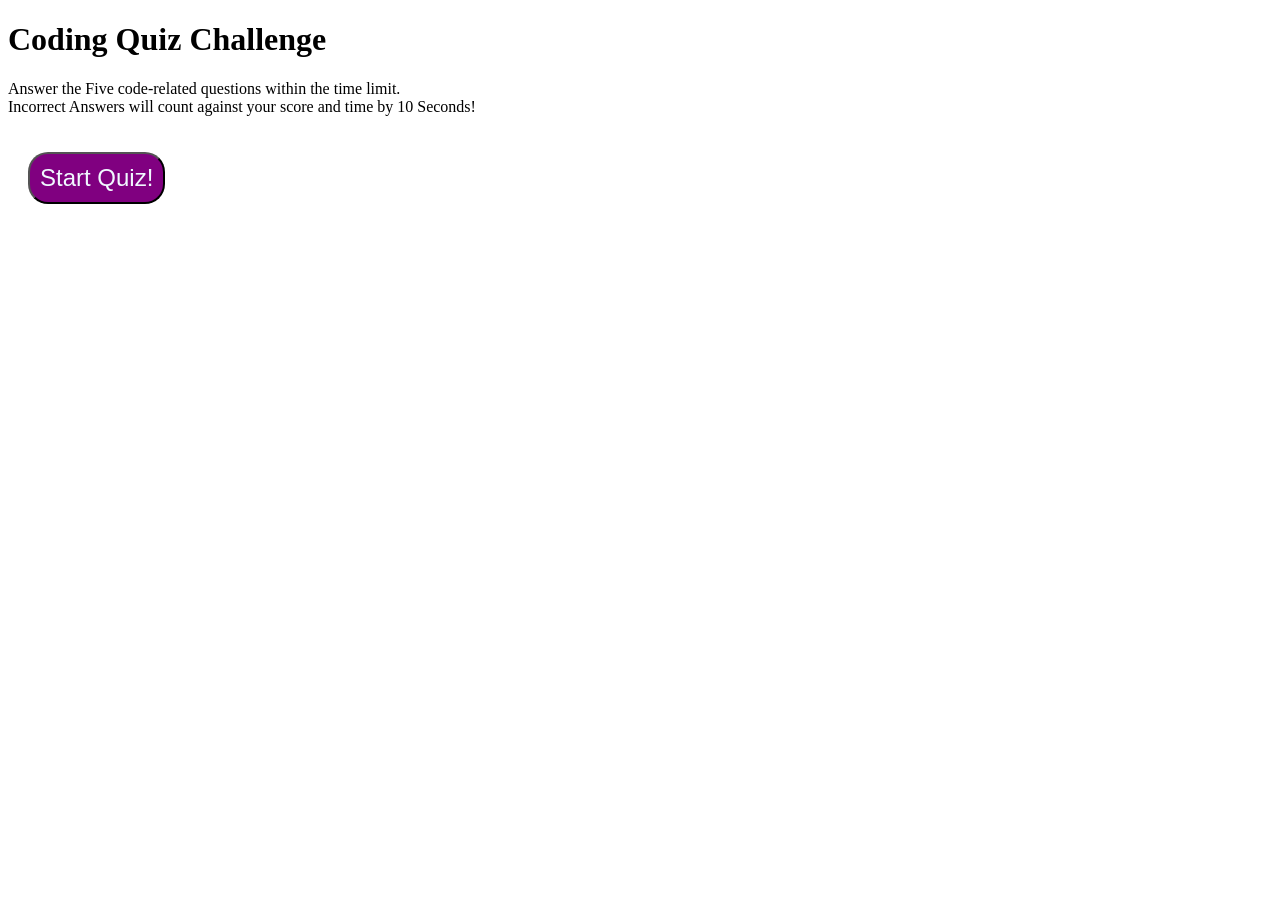
==== CodingQ.html @ f802a0e7 "further work to integrate the High Scores Table and a Back button to reset the page" ====
<!DOCTYPE html>
<html lang="en">
  <head>
    <title></title>
    <meta charset="utf-8">
    <meta http-equiv="X-UA-Compatible" content="IE=edge">
    <meta name="viewport" content="width=device-width, initial-scale=1">
    <link rel="stylesheet" href="assets/style.css">
  </head> 

  <body>
      <div id ='page'>
        <h1> Coding Quiz Challenge</h1>
        <p> Answer the Five code-related questions within the time limit.<br>
            Incorrect Answers will count against your score and time by 10 Seconds!
        </p>
      </div>

        <button id="start-btn">Start Quiz!</button>

            <div id="quiz-box" class="hide">
                <h2 id = 'timer'></h2>  
                <div id = 'question-box'></div>
                <div id = 'answer-button-box'></div>
                 
            </div>


            <div id="final-score" class="hide">
              <p>Your final score is: <span id="score"></span></p>
              <form id="initials-form">
                <label for="initials">Enter your initials:</label>
                <input type="text" id="initials" name="initials">
                <button type="submit">Submit</button>
              </form>
            </div>

            <div id="high-scores" class="hide">
              <h2>High Scores</h2>
              <table>
                <thead>
                  <tr>
                    <th>Initials</th>
                    <th>Score</th>
                  </tr>
                </thead>
                <tbody id="high-scores-table"></tbody>
              </table>
              <button id ='goback'>Go Back</button>
              <button id="clear-scores-btn">Clear High Scores</button>
            </div>



    <script src="assets/script.js"></script>
  </body>
</html>
---- assets/style.css ----
button{
    padding: 10px;
    margin: 20px;
    cursor: pointer;
    font-size: 24px;
    background-color: purple;
    color: aliceblue;
    border-radius: 20px;
}

.hide{
    display: none;
}
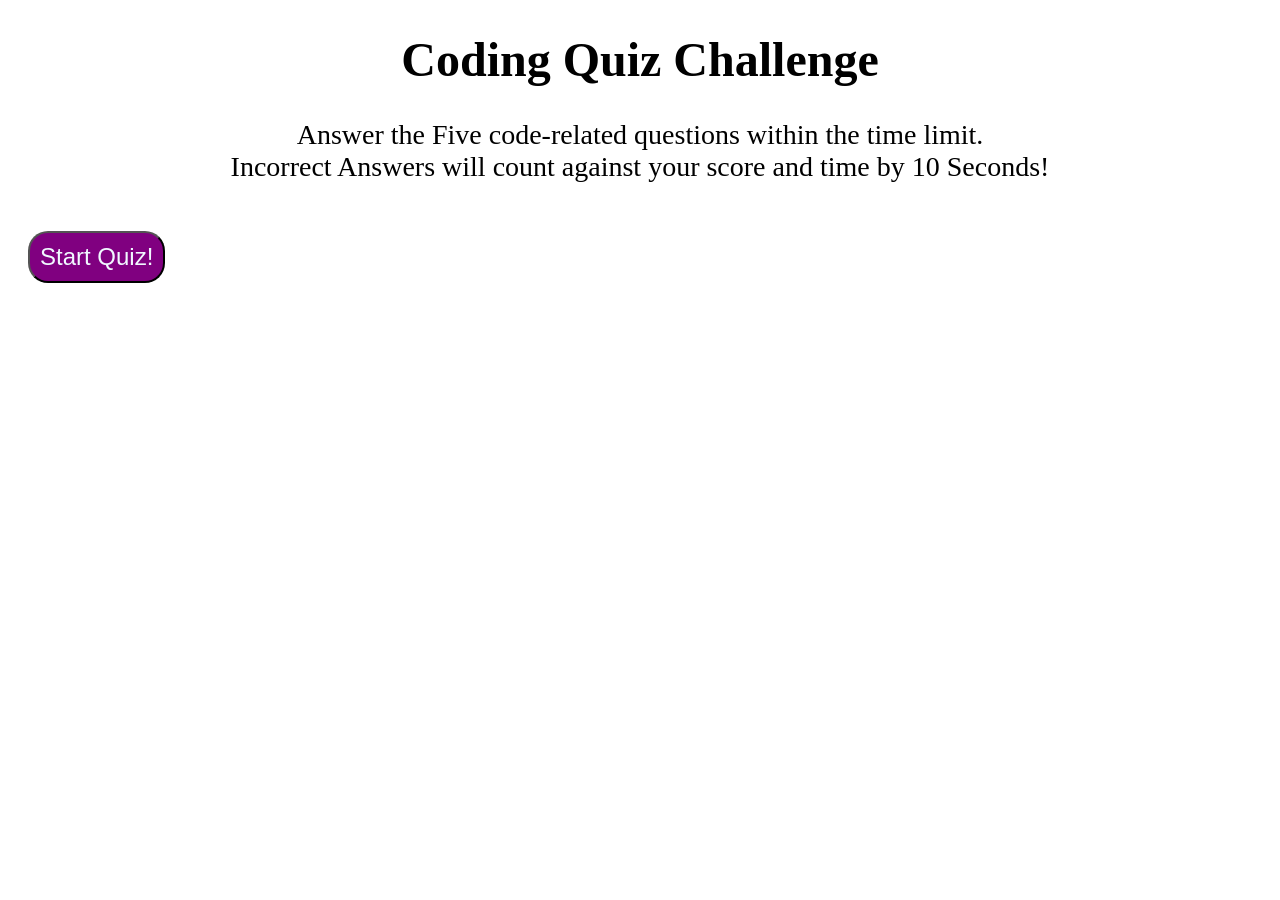
==== commit 7314a6ee: "adding CSS to file" ====
--- a/CodingQ.html
+++ b/CodingQ.html
@@ -10,8 +10,8 @@
 
   <body>
       <div id ='page'>
-        <h1> Coding Quiz Challenge</h1>
-        <p> Answer the Five code-related questions within the time limit.<br>
+        <h1 class="titleandquestions"> Coding Quiz Challenge</h1>
+        <p class="titleinfo"> Answer the Five code-related questions within the time limit.<br>
             Incorrect Answers will count against your score and time by 10 Seconds!
         </p>
       </div>
@@ -42,6 +42,7 @@
                   <tr>
                     <th>Initials</th>
                     <th>Score</th>
+                      <p id='output'></p>
                   </tr>
                 </thead>
                 <tbody id="high-scores-table"></tbody>
--- a/assets/style.css
+++ b/assets/style.css
@@ -10,4 +10,13 @@
 
 .hide{
     display: none;
+}
+
+.titleandquestions{
+    font-size: 48px;
+    text-align: center;
+}
+.titleinfo{
+    font-size: 28px;
+    text-align: center;
 }
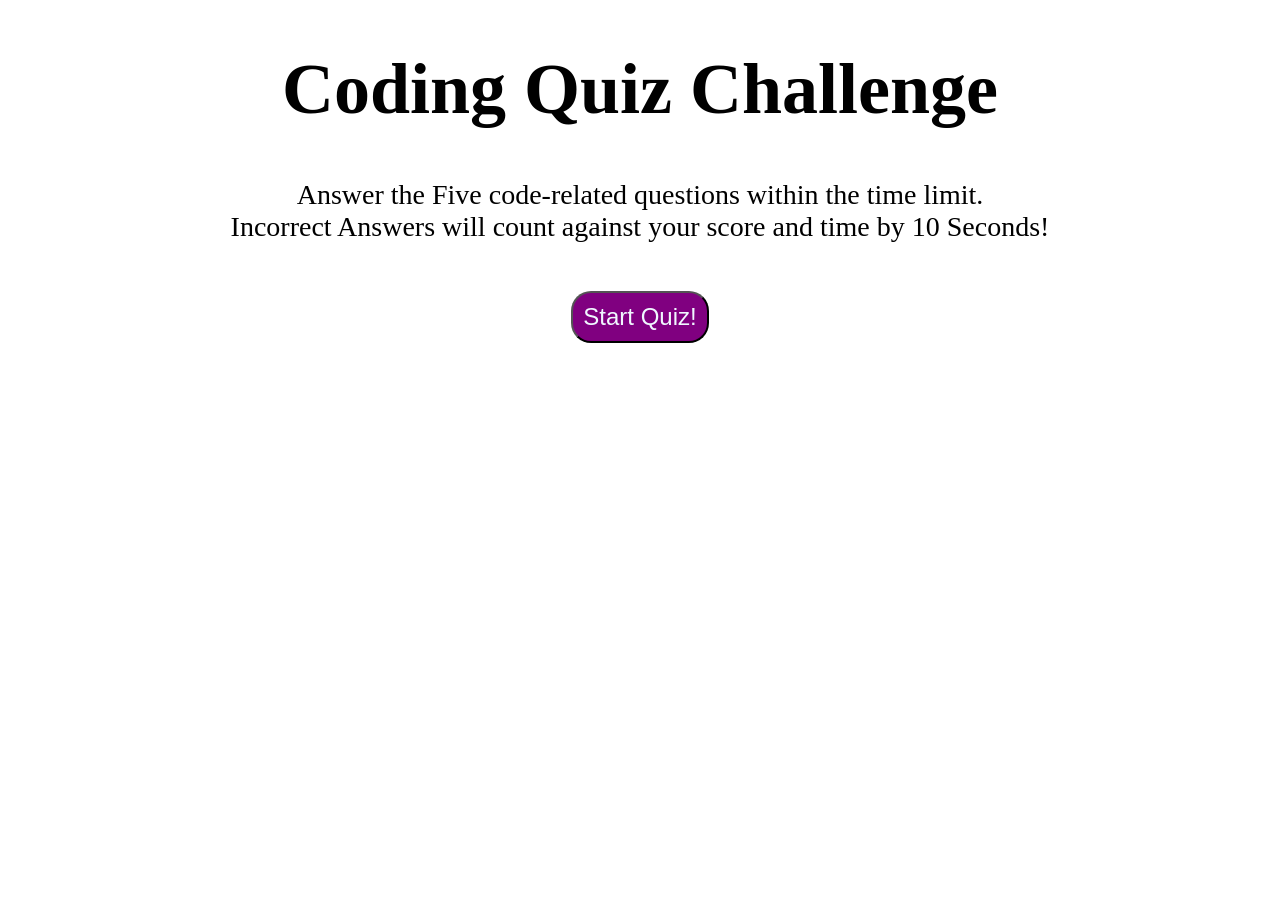
==== commit 0d56b0ce: "added more css and corresponding HTML" ====
--- a/CodingQ.html
+++ b/CodingQ.html
@@ -8,18 +8,19 @@
     <link rel="stylesheet" href="assets/style.css">
   </head> 
 
-  <body>
+  <body class="titleandquestions">
       <div id ='page'>
-        <h1 class="titleandquestions"> Coding Quiz Challenge</h1>
+        <h1> Coding Quiz Challenge</h1>
         <p class="titleinfo"> Answer the Five code-related questions within the time limit.<br>
             Incorrect Answers will count against your score and time by 10 Seconds!
         </p>
+        
       </div>
-
+  
         <button id="start-btn">Start Quiz!</button>
 
             <div id="quiz-box" class="hide">
-                <h2 id = 'timer'></h2>  
+                <h2 id = 'timer' class="timer"></h2>  
                 <div id = 'question-box'></div>
                 <div id = 'answer-button-box'></div>
                  
--- a/assets/style.css
+++ b/assets/style.css
@@ -6,6 +6,7 @@
     background-color: purple;
     color: aliceblue;
     border-radius: 20px;
+    
 }
 
 .hide{
@@ -13,10 +14,14 @@
 }
 
 .titleandquestions{
-    font-size: 48px;
+    font-size: 36px;
     text-align: center;
 }
 .titleinfo{
     font-size: 28px;
     text-align: center;
+}
+.timer{
+    text-align: right;
+    font-size: 28px;
 }
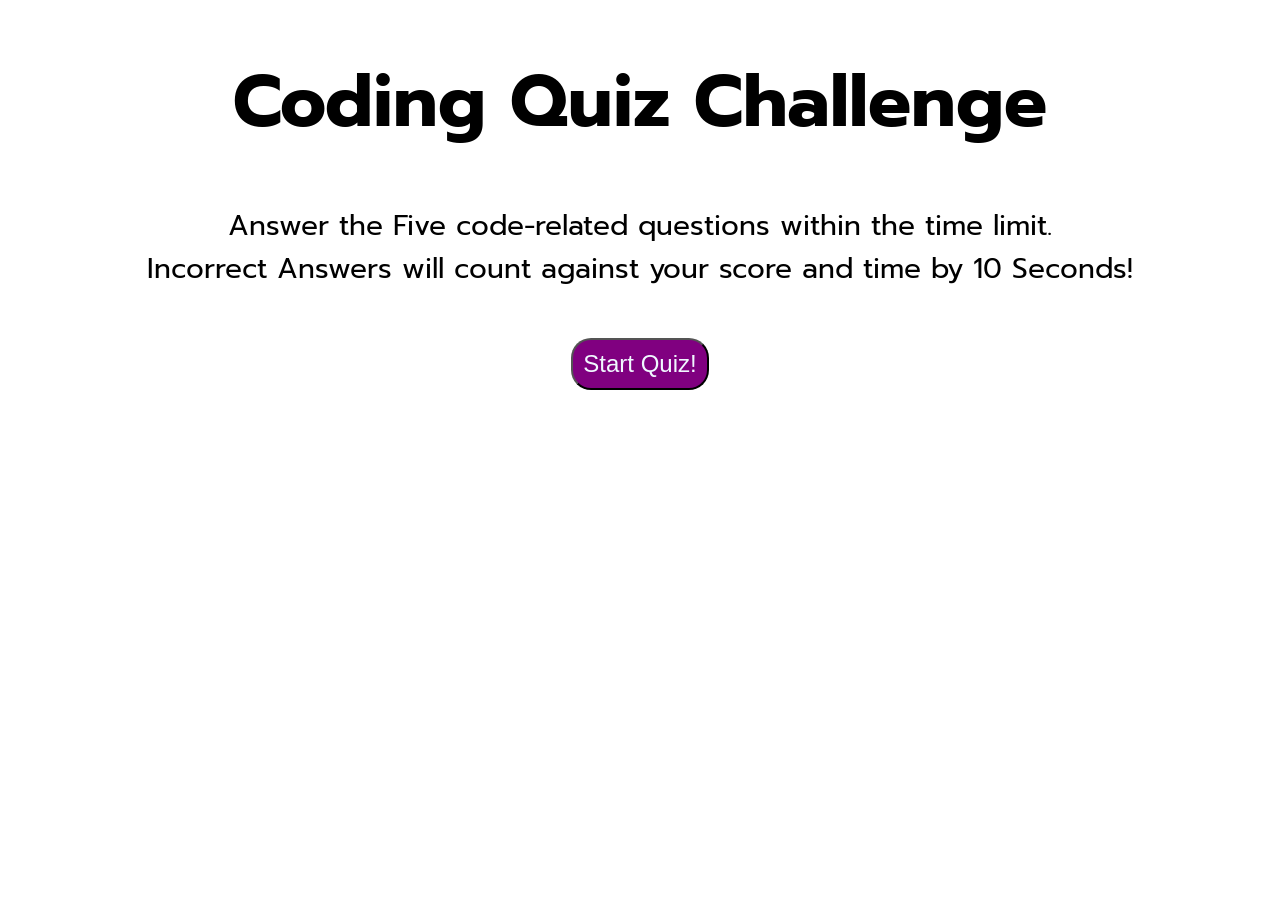
==== commit 2f34302b: "made more styling changes" ====
--- a/CodingQ.html
+++ b/CodingQ.html
@@ -1,59 +1,54 @@
 <!DOCTYPE html>
 <html lang="en">
   <head>
-    <title></title>
+    <title>Coding Quiz</title>
     <meta charset="utf-8">
     <meta http-equiv="X-UA-Compatible" content="IE=edge">
     <meta name="viewport" content="width=device-width, initial-scale=1">
-    <link rel="stylesheet" href="assets/style.css">
+        <link rel="stylesheet" href="assets/style.css">
+        <link rel="preconnect" href="https://fonts.googleapis.com">
+<link rel="preconnect" href="https://fonts.gstatic.com" crossorigin>
+<link href="https://fonts.googleapis.com/css2?family=Babylonica&family=Prompt&display=swap" rel="stylesheet">
   </head> 
-
+<!-- Starting Page with Title and Description -->
   <body class="titleandquestions">
       <div id ='page'>
         <h1> Coding Quiz Challenge</h1>
         <p class="titleinfo"> Answer the Five code-related questions within the time limit.<br>
             Incorrect Answers will count against your score and time by 10 Seconds!
         </p>
-        
       </div>
   
-        <button id="start-btn">Start Quiz!</button>
-
+      <button id="start-btn">Start Quiz!</button>
+<!-- First Page with Questions -->
             <div id="quiz-box" class="hide">
                 <h2 id = 'timer' class="timer"></h2>  
                 <div id = 'question-box'></div>
-                <div id = 'answer-button-box'></div>
-                 
+                <div id = 'answer-button-box' class = 'questions'></div>      
             </div>
 
-
+<!-- Page that Presents Final Score and Prompts for user Initials -->
             <div id="final-score" class="hide">
               <p>Your final score is: <span id="score"></span></p>
-              <form id="initials-form">
-                <label for="initials">Enter your initials:</label>
-                <input type="text" id="initials" name="initials">
+                  <form id="initials-form">
+                      <label for="initials">Enter your initials:</label>
+                      <input type="text" id="initials" name="initials">
                 <button type="submit">Submit</button>
-              </form>
+                  </form>
             </div>
-
+<!-- Final Page that list the High Scores -->
             <div id="high-scores" class="hide">
-              <h2>High Scores</h2>
-              <table>
-                <thead>
-                  <tr>
-                    <th>Initials</th>
-                    <th>Score</th>
+              <h2>High Scores</h2>             
+                  <table>
+                    <section>
                       <p id='output'></p>
-                  </tr>
-                </thead>
-                <tbody id="high-scores-table"></tbody>
-              </table>
+                    </section>
+                    <tbody id="high-scores-table"></tbody>
+                  </table>
               <button id ='goback'>Go Back</button>
               <button id="clear-scores-btn">Clear High Scores</button>
             </div>
-
-
-
+<!-- Link to Java Script File -->
     <script src="assets/script.js"></script>
   </body>
 </html>
--- a/assets/style.css
+++ b/assets/style.css
@@ -1,3 +1,9 @@
+body{
+    font-family: 'Babylonica', cursive;
+    font-family: 'Prompt', sans-serif;
+}
+
+
 button{
     padding: 10px;
     margin: 20px;
@@ -24,4 +30,10 @@
 .timer{
     text-align: right;
     font-size: 28px;
-}+}
+
+.questions{
+    display: inline-flex;
+    flex-direction: column;
+    max-width: 500px;
+}
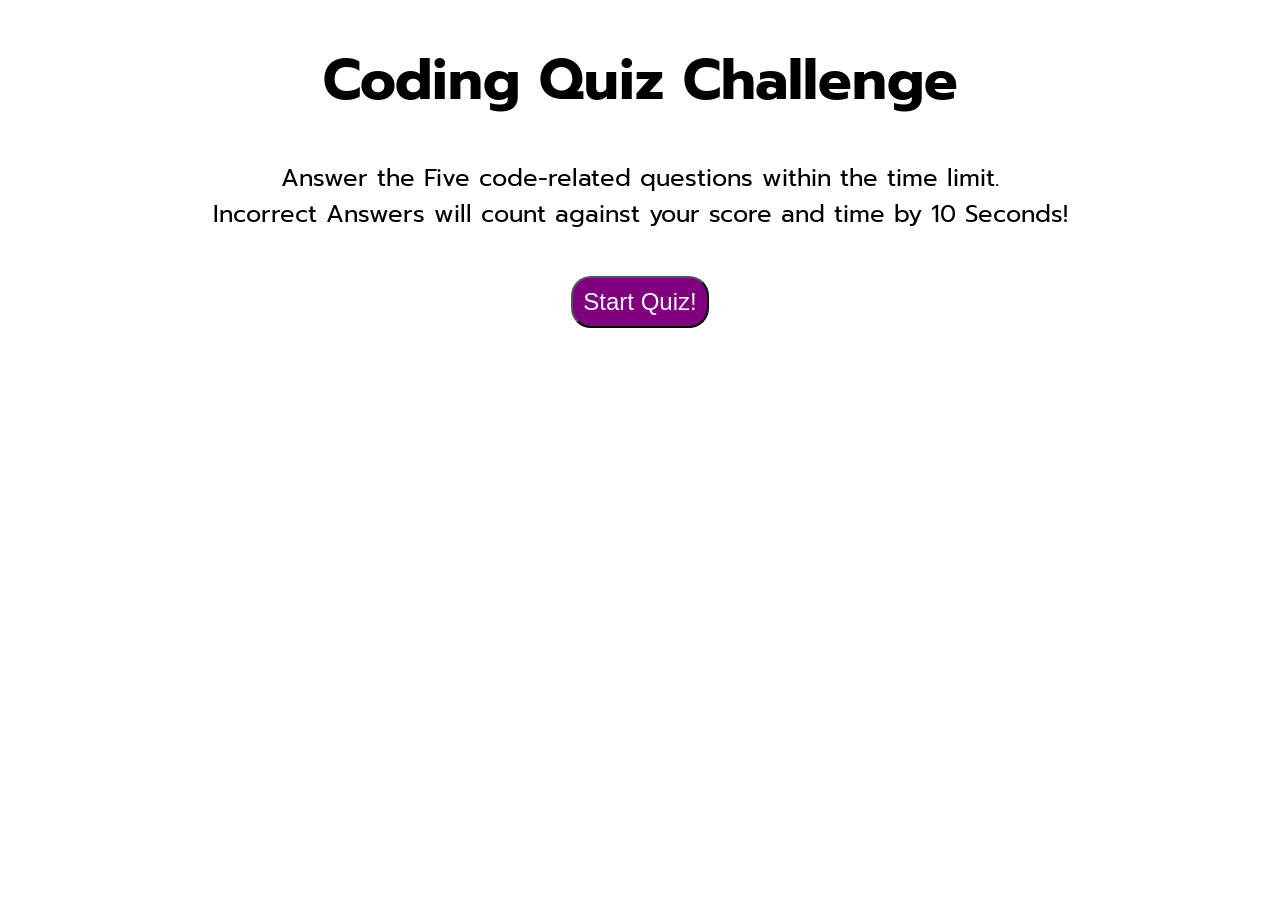
==== commit 1964661d: "Made last change to Timer for style purposes" ====
--- a/CodingQ.html
+++ b/CodingQ.html
@@ -22,9 +22,9 @@
       <button id="start-btn">Start Quiz!</button>
 <!-- First Page with Questions -->
             <div id="quiz-box" class="hide">
+                <div id = 'question-box'></div>
+                <div id = 'answer-button-box' class = 'questions'></div> 
                 <h2 id = 'timer' class="timer"></h2>  
-                <div id = 'question-box'></div>
-                <div id = 'answer-button-box' class = 'questions'></div>      
             </div>
 
 <!-- Page that Presents Final Score and Prompts for user Initials -->
--- a/assets/style.css
+++ b/assets/style.css
@@ -1,9 +1,10 @@
+/* Google Font Used in Body */
 body{
     font-family: 'Babylonica', cursive;
     font-family: 'Prompt', sans-serif;
 }
 
-
+/* Styling for Start, Question, Go Back, and Clear High Score Buttons */
 button{
     padding: 10px;
     margin: 20px;
@@ -14,17 +15,17 @@
     border-radius: 20px;
     
 }
-
+/* Functionality CSS for hiding already used sections and various Styling */
 .hide{
     display: none;
 }
 
 .titleandquestions{
-    font-size: 36px;
+    font-size: 28px;
     text-align: center;
 }
 .titleinfo{
-    font-size: 28px;
+    font-size: 24px;
     text-align: center;
 }
 .timer{
